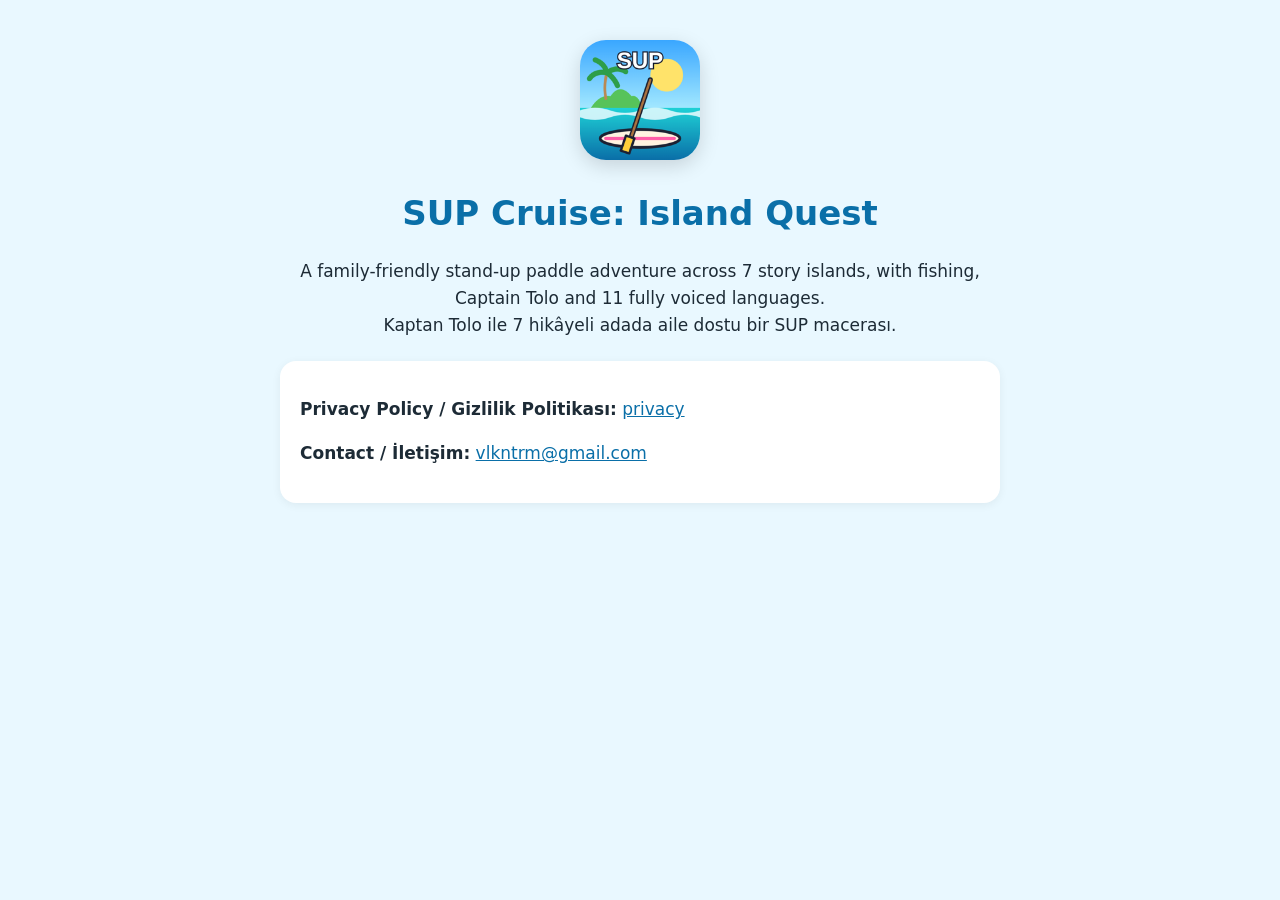
==== index.html @ ad5aa859 "Add files via upload" ====
<!doctype html>
<html lang="en"><head><meta charset="utf-8"><meta name="viewport" content="width=device-width,initial-scale=1">
<title>SUP Cruise: Island Quest</title>
<meta name="description" content="A family-friendly stand-up paddle adventure across 7 story islands.">
<link rel="icon" href="icon.png">
<style>
:root{--bg:#e9f8ff;--fg:#1d2b36;--acc:#0a6fa8;--card:#fff}
@media (prefers-color-scheme:dark){:root{--bg:#0e1a22;--fg:#e6f1f7;--acc:#7fd0ff;--card:#15242e}}
body{margin:0;background:var(--bg);color:var(--fg);font:17px/1.6 system-ui,-apple-system,Segoe UI,Roboto,sans-serif}
main{max-width:720px;margin:0 auto;padding:40px 16px 64px;text-align:center}
img{width:120px;height:120px;border-radius:26px;box-shadow:0 6px 20px rgba(0,0,0,.15)}
h1{color:var(--acc);margin:18px 0 4px}
.card{background:var(--card);border-radius:16px;padding:18px 20px;margin:22px 0;text-align:left;box-shadow:0 2px 10px rgba(0,0,0,.06)}
a{color:var(--acc)}
</style></head><body><main>
<img src="icon.png" alt="SUP Cruise icon">
<h1>SUP Cruise: Island Quest</h1>
<p>A family-friendly stand-up paddle adventure across 7 story islands, with fishing, Captain Tolo and 11 fully voiced languages.<br>
<span lang="tr">Kaptan Tolo ile 7 hikâyeli adada aile dostu bir SUP macerası.</span></p>
<div class="card">
<p><b>Privacy Policy / Gizlilik Politikası:</b> <a href="privacy/">privacy</a></p>
<p><b>Contact / İletişim:</b> <a href="mailto:vlkntrm@gmail.com">vlkntrm@gmail.com</a></p>
</div>
</main></body></html>
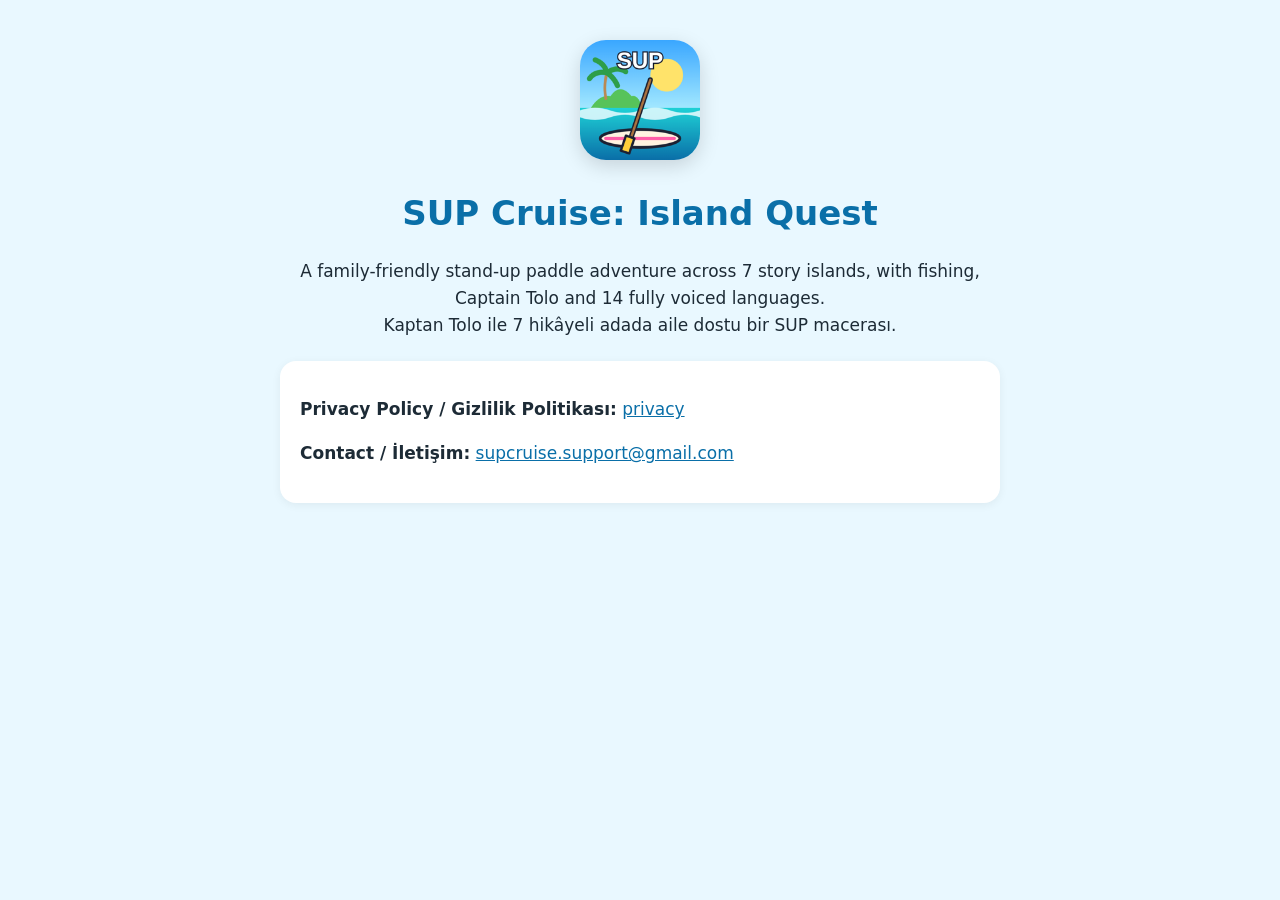
==== commit 4a1bebaf: "SUP Cruise 1.2.1: updated privacy policy (subscription, Lucky Wheel, photo mode) and support e-mail" ====
--- a/index.html
+++ b/index.html
@@ -15,10 +15,10 @@
 </style></head><body><main>
 <img src="icon.png" alt="SUP Cruise icon">
 <h1>SUP Cruise: Island Quest</h1>
-<p>A family-friendly stand-up paddle adventure across 7 story islands, with fishing, Captain Tolo and 11 fully voiced languages.<br>
+<p>A family-friendly stand-up paddle adventure across 7 story islands, with fishing, Captain Tolo and 14 fully voiced languages.<br>
 <span lang="tr">Kaptan Tolo ile 7 hikâyeli adada aile dostu bir SUP macerası.</span></p>
 <div class="card">
 <p><b>Privacy Policy / Gizlilik Politikası:</b> <a href="privacy/">privacy</a></p>
-<p><b>Contact / İletişim:</b> <a href="mailto:vlkntrm@gmail.com">vlkntrm@gmail.com</a></p>
+<p><b>Contact / İletişim:</b> <a href="mailto:supcruise.support@gmail.com">supcruise.support@gmail.com</a></p>
 </div>
 </main></body></html>
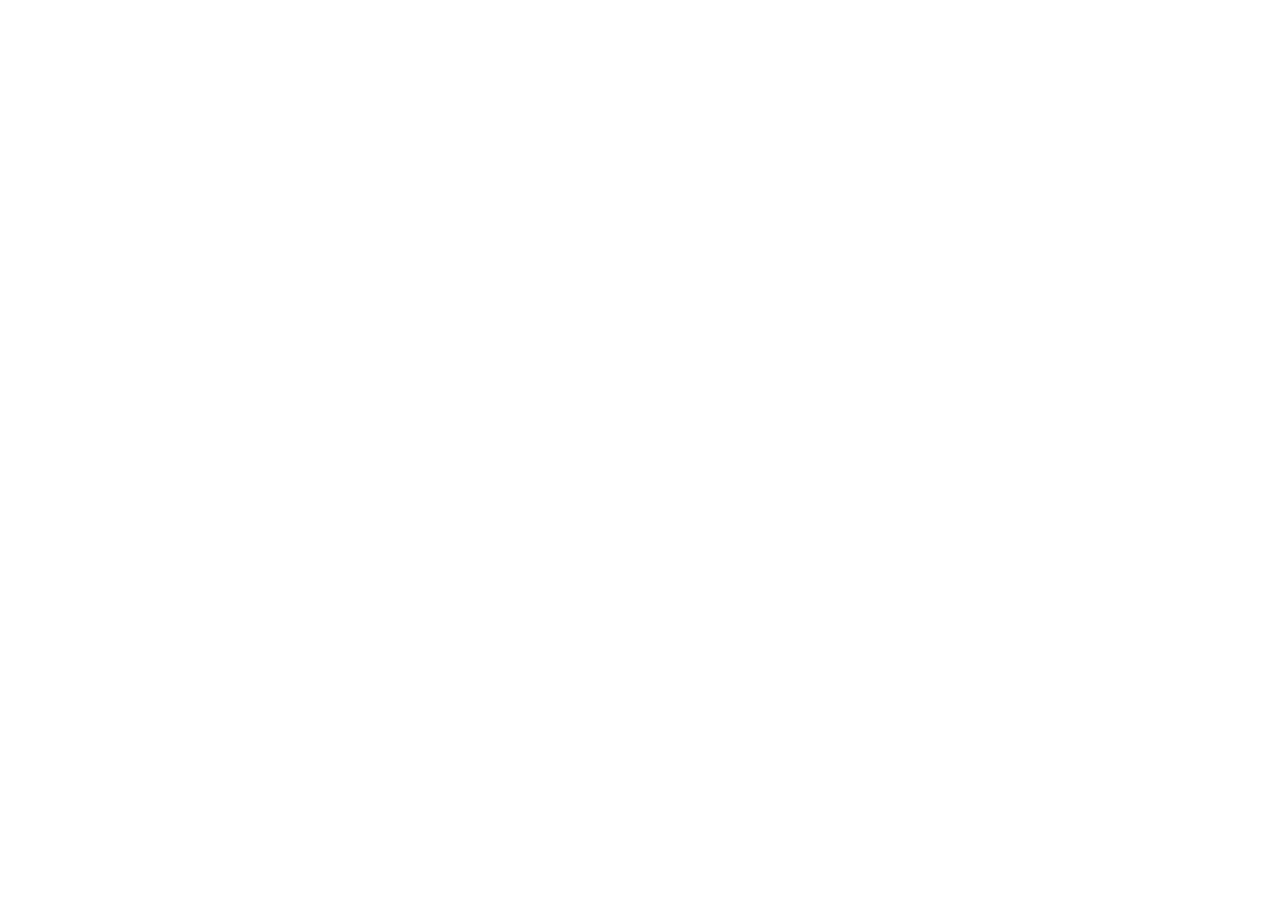
==== commit 4baa2dc0: "Add files via upload" ====
--- a/index.html
+++ b/index.html
@@ -1,24 +1,10 @@
 <!doctype html>
 <html lang="en"><head><meta charset="utf-8"><meta name="viewport" content="width=device-width,initial-scale=1">
-<title>SUP Cruise: Island Quest</title>
-<meta name="description" content="A family-friendly stand-up paddle adventure across 7 story islands.">
-<link rel="icon" href="icon.png">
-<style>
-:root{--bg:#e9f8ff;--fg:#1d2b36;--acc:#0a6fa8;--card:#fff}
-@media (prefers-color-scheme:dark){:root{--bg:#0e1a22;--fg:#e6f1f7;--acc:#7fd0ff;--card:#15242e}}
-body{margin:0;background:var(--bg);color:var(--fg);font:17px/1.6 system-ui,-apple-system,Segoe UI,Roboto,sans-serif}
-main{max-width:720px;margin:0 auto;padding:40px 16px 64px;text-align:center}
-img{width:120px;height:120px;border-radius:26px;box-shadow:0 6px 20px rgba(0,0,0,.15)}
-h1{color:var(--acc);margin:18px 0 4px}
-.card{background:var(--card);border-radius:16px;padding:18px 20px;margin:22px 0;text-align:left;box-shadow:0 2px 10px rgba(0,0,0,.06)}
-a{color:var(--acc)}
-</style></head><body><main>
-<img src="icon.png" alt="SUP Cruise icon">
-<h1>SUP Cruise: Island Quest</h1>
-<p>A family-friendly stand-up paddle adventure across 7 story islands, with fishing, Captain Tolo and 14 fully voiced languages.<br>
-<span lang="tr">Kaptan Tolo ile 7 hikâyeli adada aile dostu bir SUP macerası.</span></p>
-<div class="card">
-<p><b>Privacy Policy / Gizlilik Politikası:</b> <a href="privacy/">privacy</a></p>
-<p><b>Contact / İletişim:</b> <a href="mailto:supcruise.support@gmail.com">supcruise.support@gmail.com</a></p>
-</div>
-</main></body></html>
+<title>SUP Cruise has moved</title>
+<link rel="canonical" href="https://supcruise.github.io/">
+<meta http-equiv="refresh" content="0; url=https://supcruise.github.io/">
+<script>location.replace("https://supcruise.github.io/" + location.hash)</script>
+</head><body style="font-family:system-ui,sans-serif;text-align:center;padding:40px">
+<p>SUP Cruise has moved to <a href="https://supcruise.github.io/">https://supcruise.github.io/</a></p>
+<p lang="tr">SUP Cruise yeni adresine taşındı: <a href="https://supcruise.github.io/">https://supcruise.github.io/</a></p>
+</body></html>
